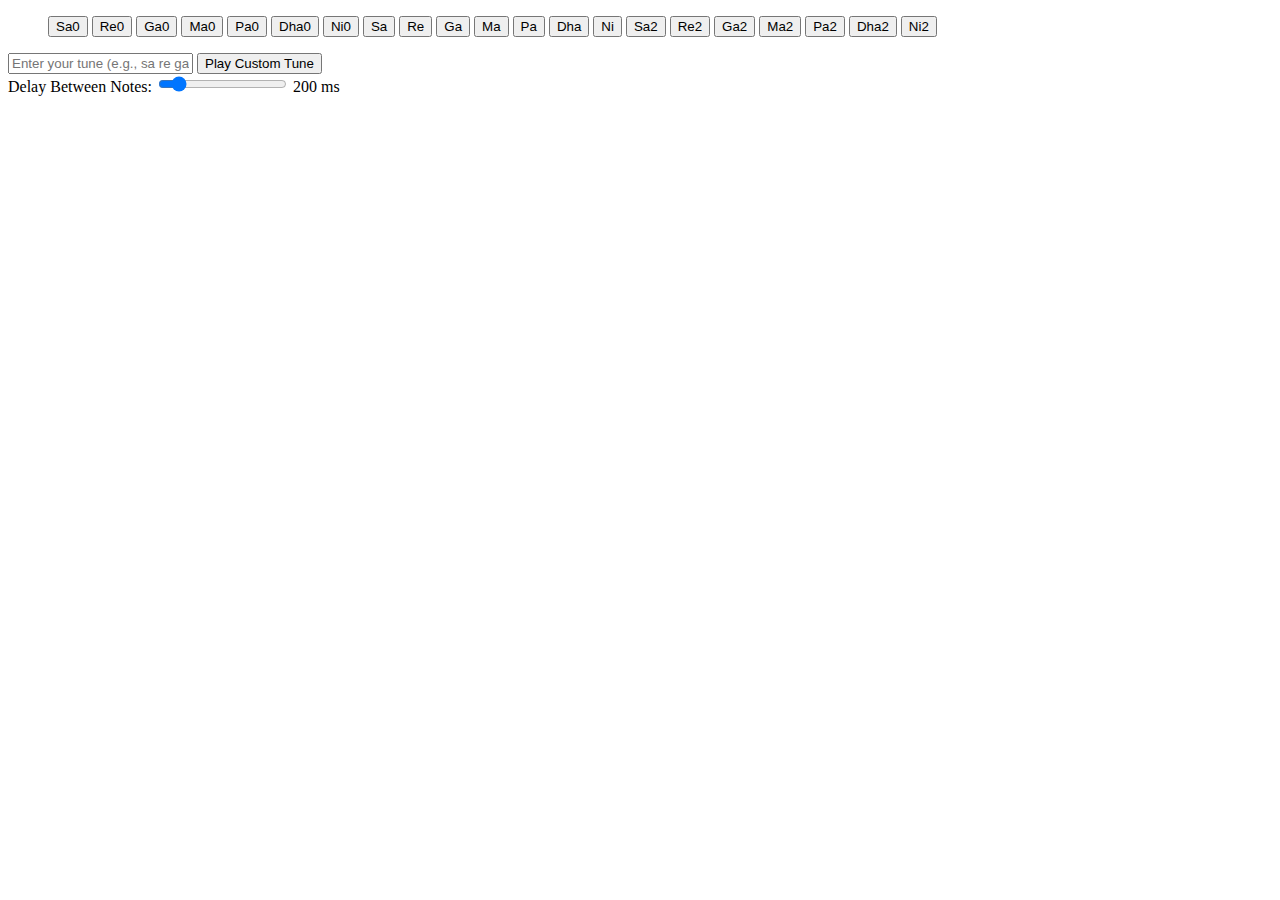
==== piano.html @ fe1c8980 "add a piano page" ====
<!DOCTYPE html>
<html lang="en" >
<head>
  <meta charset="UTF-8">
  <title>Piano</title>
  <link rel="stylesheet" href="./piano.css">

</head>
<body>
<!-- partial:index.partial.html -->
<menu id="keys">
  <button id="sa0">Sa0</button>
  <button id="re0">Re0</button>
  <button id="ga0">Ga0</button>
  <button id="ma0">Ma0</button>
  <button id="pa0">Pa0</button>
  <button id="dha0">Dha0</button>
  <button id="ni0">Ni0</button>

  <button id="sa">Sa</button>
  <button id="re">Re</button>
  <button id="ga">Ga</button>
  <button id="ma">Ma</button>
  <button id="pa">Pa</button>
  <button id="dha">Dha</button>
  <button id="ni">Ni</button>

  <button id="sa2">Sa2</button>
  <button id="re2">Re2</button>
  <button id="ga2">Ga2</button>
  <button id="ma2">Ma2</button>
  <button id="pa2">Pa2</button>
  <button id="dha2">Dha2</button>
  <button id="ni2">Ni2</button>
</menu>
    <div>
        <input type="text" id="customTuneInput" placeholder="Enter your tune (e.g., sa re ga ma, pa dha ni)">
        <button id="playCustomTune">Play Custom Tune</button>
        <div>
            <label for="delaySlider">Delay Between Notes:</label>
            <input type="range" id="delaySlider" min="100" max="1000" step="100" value="200">
            <span id="delayValue">200 ms</span>
        </div>
    </div>




<!-- partial -->
  <script src='https://cdnjs.cloudflare.com/ajax/libs/jquery/3.3.1/jquery.min.js'></script><script  src="./piano.js"></script>

</body>
</html>
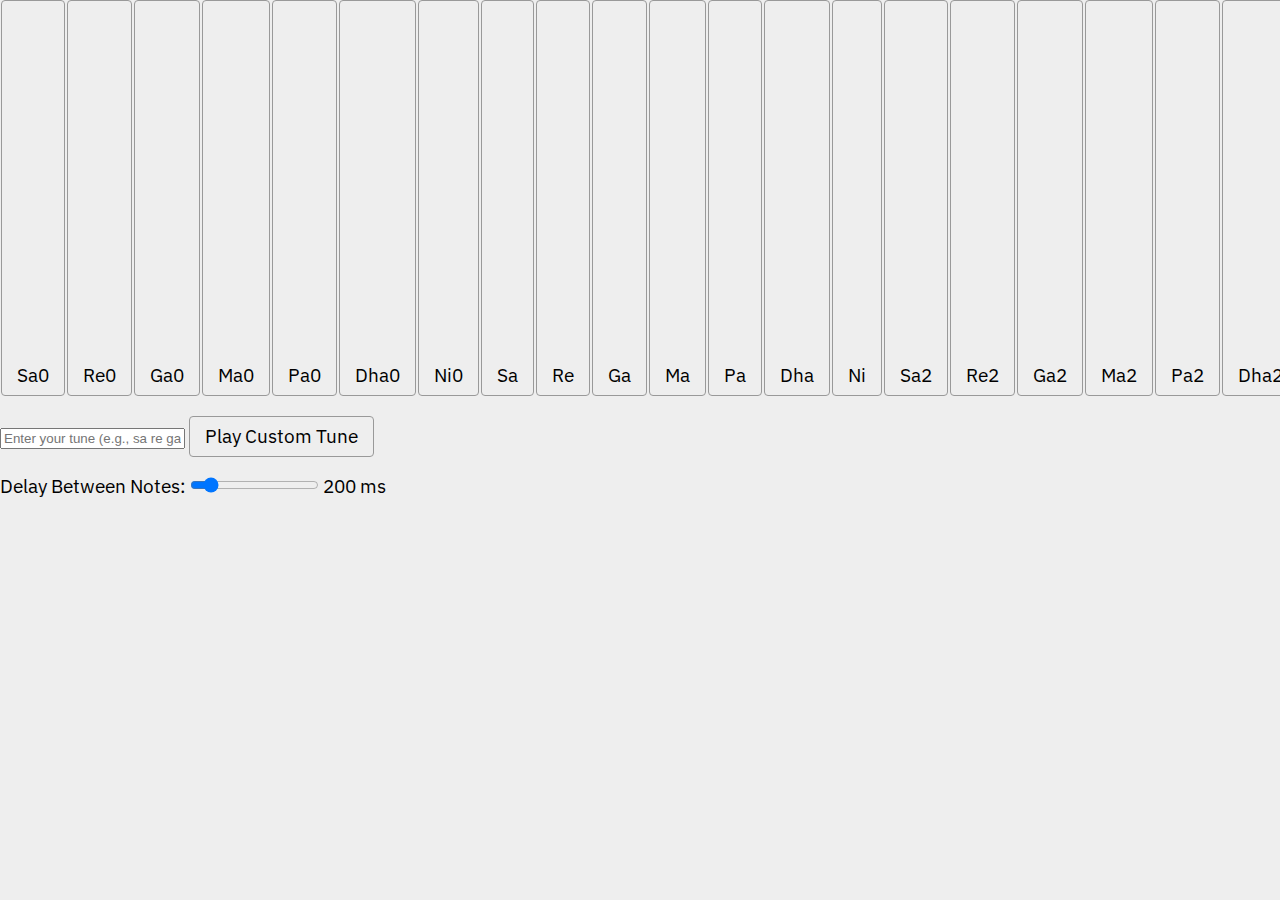
==== commit e37b03f5: "added extra note and piano" ====
--- a/piano.html
+++ b/piano.html
@@ -4,6 +4,7 @@
   <meta charset="UTF-8">
   <title>Piano</title>
   <link rel="stylesheet" href="./piano.css">
+        <meta name="viewport" content="width=device-width, initial-scale=1.0" />
 
 </head>
 <body>
--- a/piano.css
+++ b/piano.css
@@ -0,0 +1,52 @@
+@import url("https://fonts.googleapis.com/css?family=IBM+Plex+Sans:400,700");
+* {
+  margin: 0;
+}
+
+* + * {
+  margin-top: 10px;
+}
+
+body {
+  background-color: #eee;
+  margin: 0;
+}
+
+body, button {
+  font-family: "IBM Plex Sans", sans-serif;
+  font-size: 1.2rem;
+  line-height: 1.5;
+}
+
+button {
+  background-color: #eee;
+  border: 1px #999 solid;
+  border-radius: 4px;
+  cursor: pointer;
+  padding: 5px 15px;
+  transition: all 250ms;
+}
+
+button:hover {
+  background-color: white;
+}
+
+#keys {
+  display: flex;
+  margin: 0;
+  padding: 0;
+  width: 100%;
+}
+#keys button {
+  margin: 0 1px;
+  padding-top: 40vh;
+  width: calc(12.5% - 2px);
+}
+
+#desc {
+  padding: 40px;
+}
+
+.playing {
+  background-color: #ddd;
+}